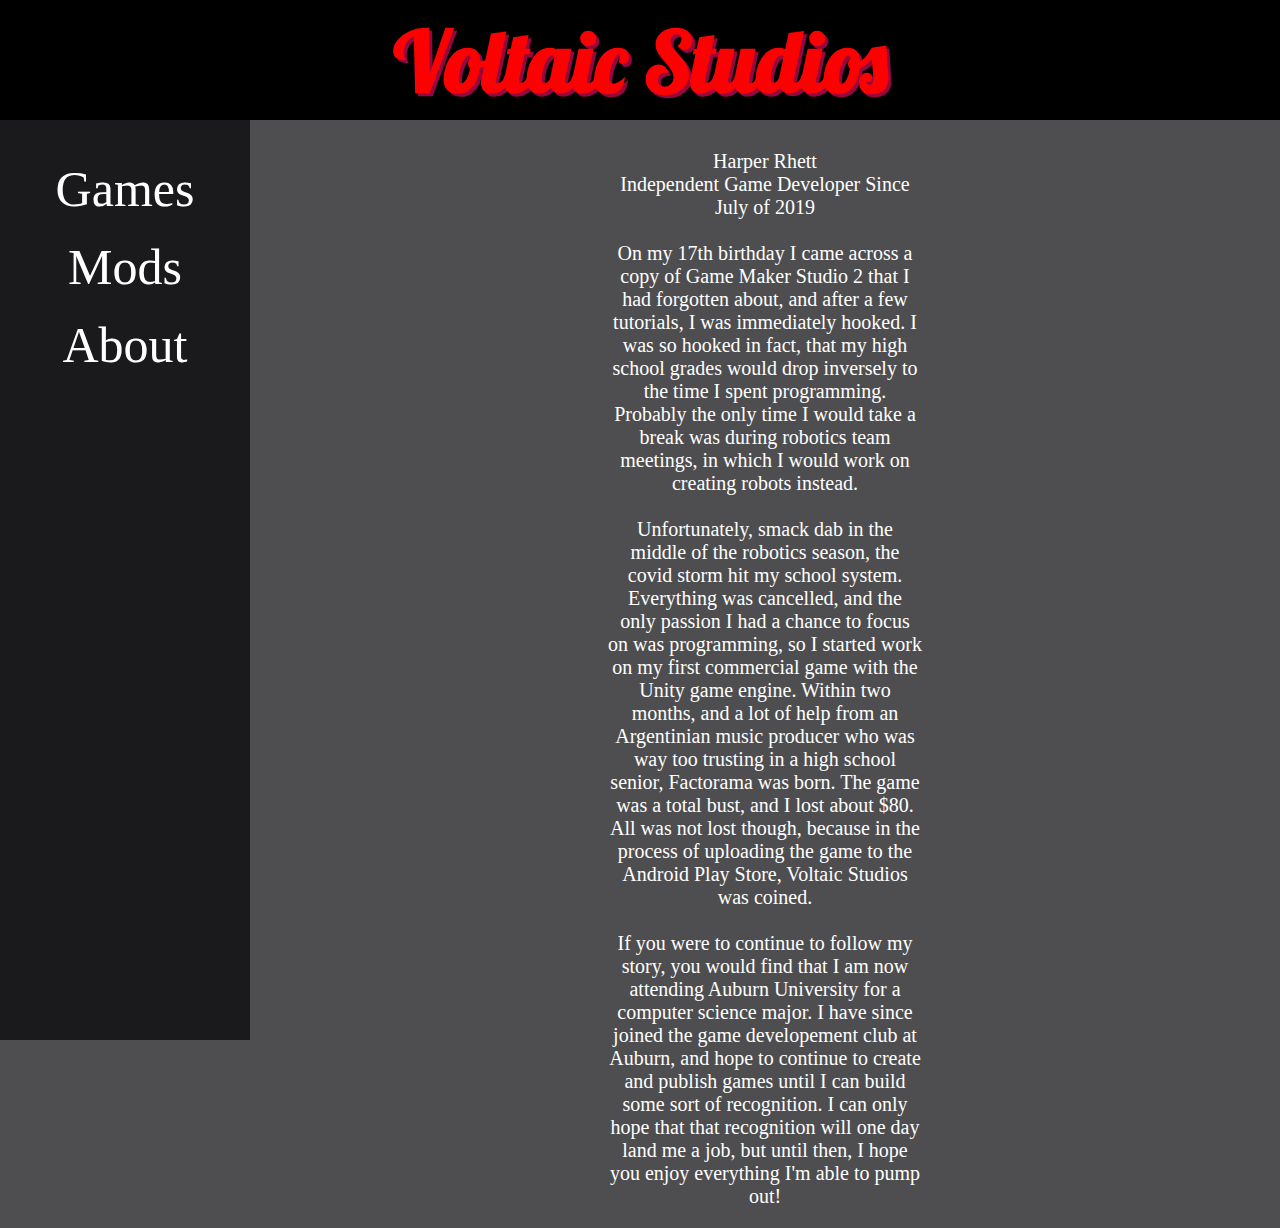
==== about.html @ b46fe1d9 "Added links to projects and also added Leap Theory" ====
<!DOCTYPE html>
<html>
	<!-- Import -->
	<link href="styling.css" rel="stylesheet" type="text/css">
	<script src="scripting.js"></script>
	<link href='https://fonts.googleapis.com/css?family=Lobster' rel='stylesheet'>
	<link href='https://fonts.googleapis.com/css?family=Concert One' rel='stylesheet'>
	<body>
		<!-- Title Header -->
		<div class="stickycontainer">
			<!-- Title -->
			<div class="stickytext">
				<h1>Voltaic Studios</h1>
			</div>
			
			<!-- Social media presence -->
			<div class="stickymedia">
				<a href="https://discord.gg/Nww2YnX" target="_blank"><img src="Images/Discord.png" width="50" height="50"></a>
				<a href="https://www.patreon.com/harperrhett" target="_blank"><img src="Images/Patreon.png" width="50" height="50"></a>
				<a href="https://twitter.com/HarperRhett1" target="_blank"><img src="Images/Twitter.png" width="50" height="50"></a>
				<a href="https://voltaia.itch.io/" target="_blank"><img src="Images/Itch.png" width="50" height="50"></a>
			</div>
		</div>
		
		<!-- Sidebar -->
		<div class="sidebar">
			<nav>
				<a href="index.html">Games</a>
				<a href="mods.html">Mods</a>
				<a href="about.html">About</a>
			</nav>
		</div>
		
		<!-- Page Content -->
		<div class="main">
			<div class="aboutcontainer">
				<p>
					Harper Rhett
					<br>
					Independent Game Developer Since July of 2019
					<br>
					<br>
					On my 17th birthday I came across a copy of Game Maker Studio 2 that I had forgotten about, and after a few tutorials, I was immediately hooked.
					I was so hooked in fact, that my high school grades would drop inversely to the time I spent programming.
					Probably the only time I would take a break was during robotics team meetings, in which I would work on creating robots instead.
					<br>
					<br>
					Unfortunately, smack dab in the middle of the robotics season, the covid storm hit my school system.
					Everything was cancelled, and the only passion I had a chance to focus on was programming, so I started work on my first commercial game with the Unity game engine.
					Within two months, and a lot of help from an Argentinian music producer who was way too trusting in a high school senior, Factorama was born.
					The game was a total bust, and I lost about $80.
					All was not lost though, because in the process of uploading the game to the Android Play Store, Voltaic Studios was coined.
					<br>
					<br>
					If you were to continue to follow my story, you would find that I am now attending Auburn University for a computer science major.
					I have since joined the game developement club at Auburn, and hope to continue to create and publish games until I can build some sort of recognition.
					I can only hope that that recognition will one day land me a job, but until then, I hope you enjoy everything I'm able to pump out!
				</p>
			</div>
		</div>
	</body>
</html>
---- styling.css ----
/* Colors:
- #111 or Sheer Black
- #1A1A1D or Dark Grey
- #4E4E50 or Grey
- #6F2232 or Dark Red
- #950740 or Velvet
- #C3073F or Shiny Red
- #66FCF1 or Light Blue
- #45A29E or Dark Blue
*/

/* The top of the page */
.stickycontainer {
	position: fixed;
	width: 100%;
	background-color: black;
	color: red;
	left: 0px;
	top: 0px;
	height: 120px;
}

/* Content for top of page */
.stickytext {
	margin: 0;
	position: absolute;
	top: 50%;
	left: 50%;
	transform: translate(-50%, -50%);
}

/* Social media presence for top of page */
.stickymedia {
	margin-left: 1300px;
	margin-top: 30px;
}

/* The sidebar */
.sidebar {
  height: 100%; /* Full-height: remove this if you want "auto" height */
  width: 250px; /* Set the width of the sidebar */
  position: fixed; /* Fixed Sidebar (stay in place on scroll) */
  z-index: 1; /* Stay on top */
  top: 0; /* Stay at the top */
  left: 0;
  background-color: #1A1A1D;
  overflow-x: hidden; /* Disable horizontal scroll */
  padding-top: 20px;
  margin-top: 120px; /* Size of sticky container at top */
}

/* Sidebar items */
.sidebar a {
  text-decoration: none;
  font-size: 50px;
  color: white;
  display: block;
  text-align: center;
  padding-top: 20px;
}

/* When you mouse over the navigation links, change their color */
.sidebar a:hover {
  color: #950740;
}

/* Page content */
.main {
	margin-top: 120px; /* Size of sticky container at top */
	margin-left: 250px; /* Same as the width of the sidebar */
}

/* About container */
.listcontainer {
	margin-right: 500px;
	padding-top:25px;
}

/* List item */
.listitem {
	background: #1A1A1D;
	background-size: 100%;
	background-position: center;
	background-repeat: no-repeat;
	left: 0px;
	text-indent: 25px;
	text-align: left;
	height: 175px;
	display: flex;
	justify-content: center;
	flex-direction: column;
	margin-left: 25px;
	margin-bottom: 25px;
	cursor: pointer;
	border: none;
	width: 750px;
}

/* List item hover effect */
.listitem:hover {
	border-style: dashed;
	border-color: #66FCF1;
}

/* List item on focus */
.listitem:focus {
	border-style: solid;
	border-color: #66FCF1;
}

/* Container for about section*/
.aboutcontainer {
	text-align: center;
	margin-left: 350px;
	margin-right: 350px;
	margin-top: 150px;
}

/* Text for explaining items such as games and mods */
.sidetext {
	margin-left: 1050px;
	margin-right: 50px;
	top: 125px;
	position: fixed;
}

/* Styling for body */
body {
	background: #4E4E50;
}

/* Header 1 */
h1 {
	font-size: 85px;
	color: red;
	font-family: 'Lobster';
	text-shadow: 3px 3px #950740;
}

/* Header 2*/
h2 {
	font-size: 75px;
	color: #66FCF1;
	font-family: 'Concert One';
	text-shadow: 3px 3px #45A29E;
}

/* Paragraph */
p {
	color: white;
	font-size: 20px;
}

/* Links */
a {
	text-decoration: none;
}

/* Hovering link */
a:hover {
	text-decoration-line: underline;
	text-decoration-color: #66FCF1;
}

/* Button on focus */
button:focus {
	outline: 0;
}
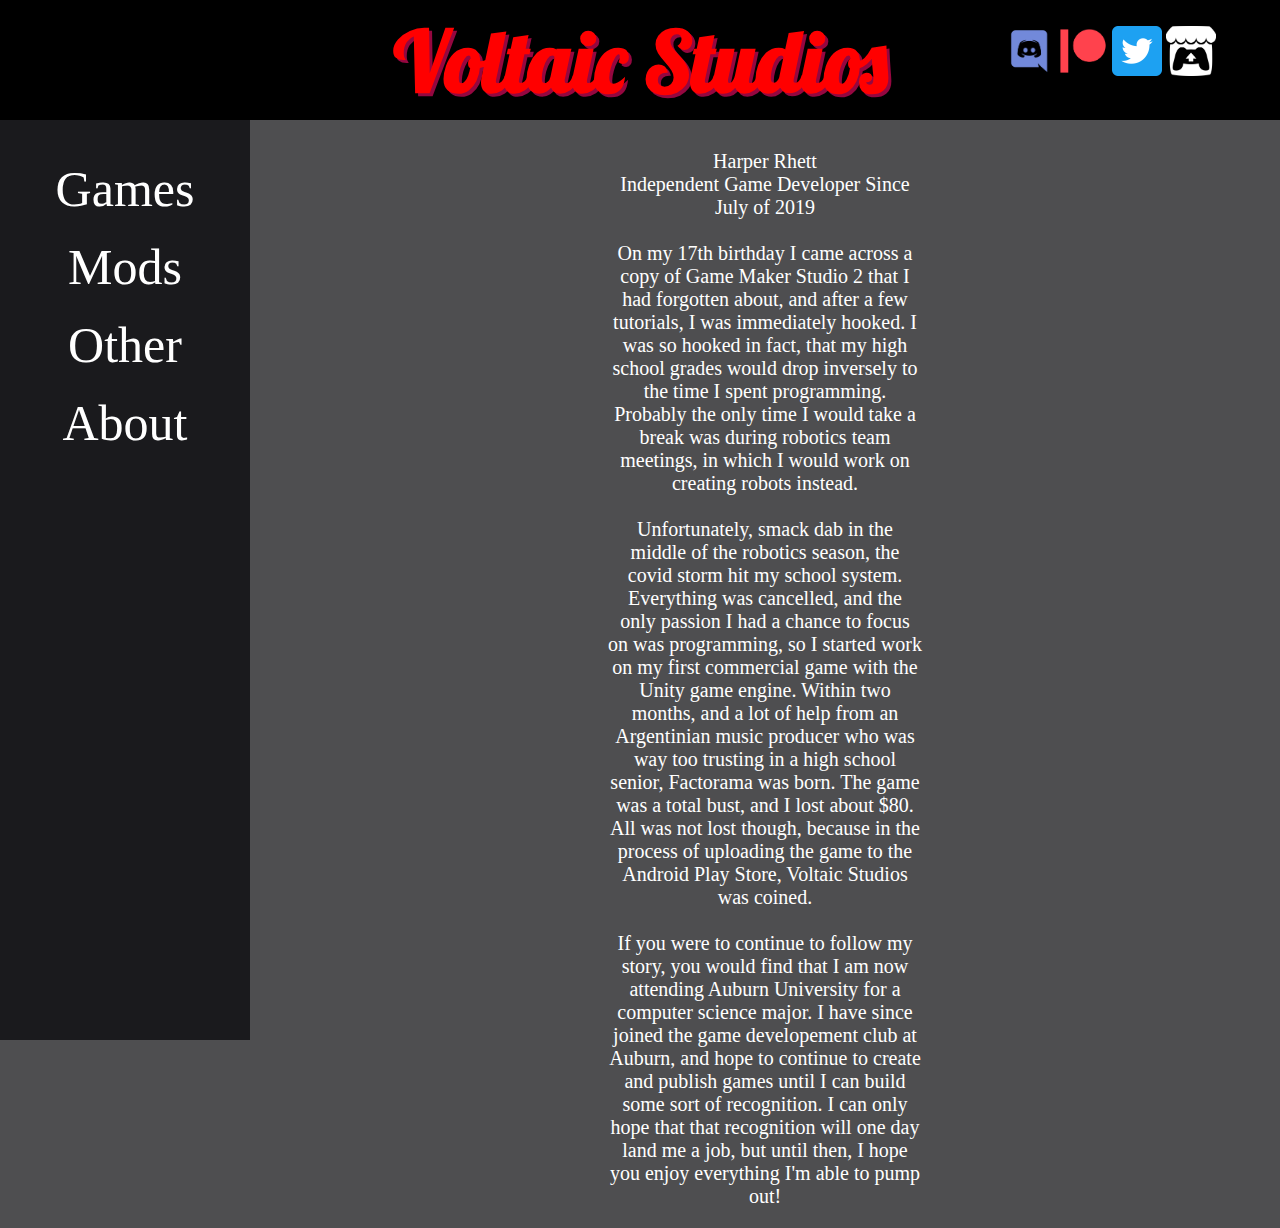
==== commit c58128be: "Added two entries." ====
--- a/about.html
+++ b/about.html
@@ -5,16 +5,21 @@
 	<script src="scripting.js"></script>
 	<link href='https://fonts.googleapis.com/css?family=Lobster' rel='stylesheet'>
 	<link href='https://fonts.googleapis.com/css?family=Concert One' rel='stylesheet'>
+	
+	<!-- Data -->
+	<head>
+		<Title>About Voltaic Studios</Title>
+	</head>
+	
+	<!-- Body -->
 	<body>
 		<!-- Title Header -->
-		<div class="stickycontainer">
+		<div class="sticky-container">
 			<!-- Title -->
-			<div class="stickytext">
-				<h1>Voltaic Studios</h1>
-			</div>
+			<h1 id="sticky-header">Voltaic Studios</h1>
 			
 			<!-- Social media presence -->
-			<div class="stickymedia">
+			<div class="sticky-media">
 				<a href="https://discord.gg/Nww2YnX" target="_blank"><img src="Images/Discord.png" width="50" height="50"></a>
 				<a href="https://www.patreon.com/harperrhett" target="_blank"><img src="Images/Patreon.png" width="50" height="50"></a>
 				<a href="https://twitter.com/HarperRhett1" target="_blank"><img src="Images/Twitter.png" width="50" height="50"></a>
@@ -23,18 +28,16 @@
 		</div>
 		
 		<!-- Sidebar -->
-		<div class="sidebar">
-			<nav>
-				<a href="index.html">Games</a>
-				<a href="mods.html">Mods</a>
-				<a href="about.html">About</a>
-			</nav>
-		</div>
+		<nav class="side-bar">
+			<a href="index.html">Games</a>
+			<a href="mods.html">Mods</a>
+			<a href="other.html">Other</a>
+			<a href="about.html">About</a>
+		</nav>
 		
 		<!-- Page Content -->
 		<div class="main">
-			<div class="aboutcontainer">
-				<p>
+				<p id="about-container">
 					Harper Rhett
 					<br>
 					Independent Game Developer Since July of 2019
@@ -57,6 +60,5 @@
 					I can only hope that that recognition will one day land me a job, but until then, I hope you enjoy everything I'm able to pump out!
 				</p>
 			</div>
-		</div>
 	</body>
 </html>
--- a/styling.css
+++ b/styling.css
@@ -10,7 +10,7 @@
 */
 
 /* The top of the page */
-.stickycontainer {
+.sticky-container {
 	position: fixed;
 	width: 100%;
 	background-color: black;
@@ -21,8 +21,8 @@
 }
 
 /* Content for top of page */
-.stickytext {
-	margin: 0;
+#sticky-header {
+	margin: auto;
 	position: absolute;
 	top: 50%;
 	left: 50%;
@@ -30,13 +30,14 @@
 }
 
 /* Social media presence for top of page */
-.stickymedia {
-	margin-left: 1300px;
-	margin-top: 30px;
+.sticky-media {
+	float: right;
+	margin-right: 5%;
+	margin-top: 2%;
 }
 
 /* The sidebar */
-.sidebar {
+.side-bar {
   height: 100%; /* Full-height: remove this if you want "auto" height */
   width: 250px; /* Set the width of the sidebar */
   position: fixed; /* Fixed Sidebar (stay in place on scroll) */
@@ -50,7 +51,7 @@
 }
 
 /* Sidebar items */
-.sidebar a {
+.side-bar a {
   text-decoration: none;
   font-size: 50px;
   color: white;
@@ -60,7 +61,7 @@
 }
 
 /* When you mouse over the navigation links, change their color */
-.sidebar a:hover {
+.side-bar a:hover {
   color: #950740;
 }
 
@@ -71,13 +72,13 @@
 }
 
 /* About container */
-.listcontainer {
+.list-container {
 	margin-right: 500px;
 	padding-top:25px;
 }
 
 /* List item */
-.listitem {
+.list-item {
 	background: #1A1A1D;
 	background-size: 100%;
 	background-position: center;
@@ -97,27 +98,26 @@
 }
 
 /* List item hover effect */
-.listitem:hover {
+.list-item:hover {
 	border-style: dashed;
 	border-color: #66FCF1;
 }
 
 /* List item on focus */
-.listitem:focus {
+.list-item:focus {
 	border-style: solid;
 	border-color: #66FCF1;
 }
 
 /* Container for about section*/
-.aboutcontainer {
-	text-align: center;
+#about-container {
 	margin-left: 350px;
 	margin-right: 350px;
 	margin-top: 150px;
 }
 
 /* Text for explaining items such as games and mods */
-.sidetext {
+#side-text {
 	margin-left: 1050px;
 	margin-right: 50px;
 	top: 125px;
@@ -145,10 +145,17 @@
 	text-shadow: 3px 3px #45A29E;
 }
 
+/* Highlighted header 2 */
+h2:hover {
+	text-decoration-line: underline;
+	text-decoration-color: #66FCF1;
+}
+
 /* Paragraph */
 p {
 	color: white;
 	font-size: 20px;
+	text-align: center;
 }
 
 /* Links */
@@ -156,12 +163,6 @@
 	text-decoration: none;
 }
 
-/* Hovering link */
-a:hover {
-	text-decoration-line: underline;
-	text-decoration-color: #66FCF1;
-}
-
 /* Button on focus */
 button:focus {
 	outline: 0;
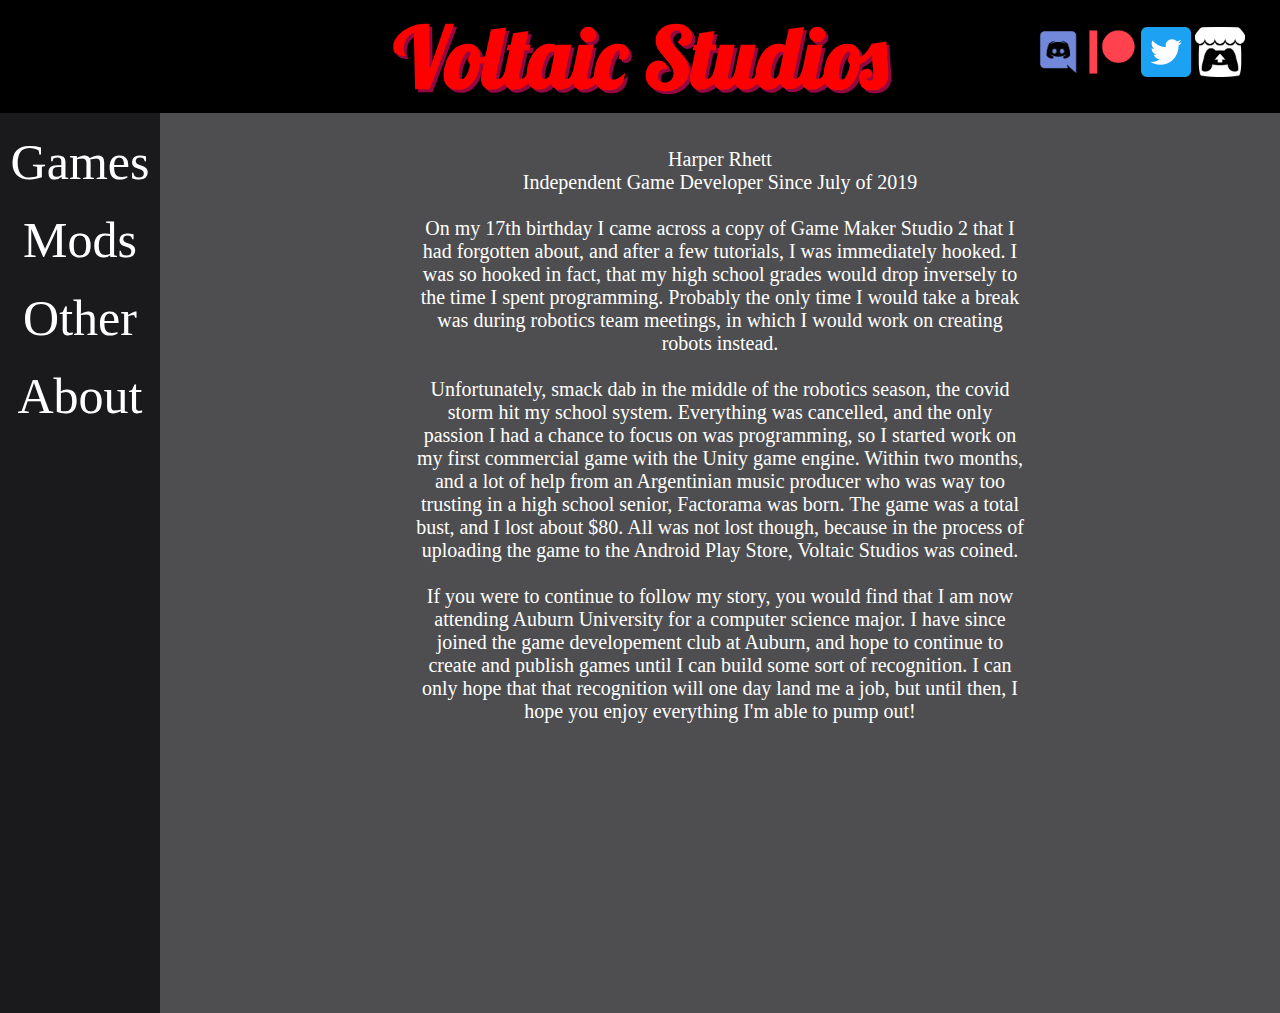
==== commit d0e734fe: "Fixed most box model stuff" ====
--- a/about.html
+++ b/about.html
@@ -37,7 +37,8 @@
 		
 		<!-- Page Content -->
 		<div class="main">
-				<p id="about-container">
+			<div class="about-container">
+				<p>
 					Harper Rhett
 					<br>
 					Independent Game Developer Since July of 2019
@@ -60,5 +61,6 @@
 					I can only hope that that recognition will one day land me a job, but until then, I hope you enjoy everything I'm able to pump out!
 				</p>
 			</div>
+		</div>
 	</body>
 </html>
--- a/styling.css
+++ b/styling.css
@@ -9,128 +9,199 @@
 - #45A29E or Dark Blue
 */
 
+/* CSS Ordering:
+- Visuals
+- Position
+- Margin
+- Padding
+- Size
+- Other
+*/
+
 /* The top of the page */
 .sticky-container {
+	/* Visuals */
+	background-color: black;
+	z-index: 1;
+
+	/* Position */
 	position: fixed;
-	width: 100%;
-	background-color: black;
-	color: red;
-	left: 0px;
-	top: 0px;
-	height: 120px;
+	left: 0%;
+	top: 0%;
+
+	/* Size */
+	width: 100vw;
+	height: 12.5vh;
 }
 
 /* Content for top of page */
 #sticky-header {
-	margin: auto;
-	position: absolute;
+	/* Position */
+	position: absolute;
+	transform: translate(-50%, -50%);
 	top: 50%;
 	left: 50%;
-	transform: translate(-50%, -50%);
+
+	/* Margin */
+	margin: auto;
 }
 
 /* Social media presence for top of page */
 .sticky-media {
+	/* Position */
 	float: right;
-	margin-right: 5%;
-	margin-top: 2%;
+	transform: translate(-35px, 3vh);
+
+	/* Margin 
+	margin-right: 3vw;
+	margin-top: 3.5vh;*/
 }
 
 /* The sidebar */
 .side-bar {
-  height: 100%; /* Full-height: remove this if you want "auto" height */
-  width: 250px; /* Set the width of the sidebar */
-  position: fixed; /* Fixed Sidebar (stay in place on scroll) */
-  z-index: 1; /* Stay on top */
-  top: 0; /* Stay at the top */
-  left: 0;
-  background-color: #1A1A1D;
-  overflow-x: hidden; /* Disable horizontal scroll */
-  padding-top: 20px;
-  margin-top: 120px; /* Size of sticky container at top */
+	/* Visuals */
+	background-color: #1A1A1D;
+
+	/* Position */
+	position: fixed;
+	top: 12.5vh;
+	left: 0%;
+
+	/* Size */
+	height: 100vh;
+	width: 12.5vw;
 }
 
 /* Sidebar items */
 .side-bar a {
-  text-decoration: none;
-  font-size: 50px;
-  color: white;
-  display: block;
-  text-align: center;
-  padding-top: 20px;
+	/* Visuals */
+	text-decoration: none;
+	font-size: 50px;
+	color: white;
+	display: block;
+	text-align: center;
+
+	/* Padding */
+	padding-top: 20px;
 }
 
 /* When you mouse over the navigation links, change their color */
 .side-bar a:hover {
-  color: #950740;
+	/* Visuals */
+  	color: #950740;
 }
 
 /* Page content */
 .main {
-	margin-top: 120px; /* Size of sticky container at top */
-	margin-left: 250px; /* Same as the width of the sidebar */
+	/* Position */
+	margin-top: 12.5vh;
+	margin-left: 12.5vw;
+
+	/* Size */
+	height: 100%;
 }
 
 /* About container */
 .list-container {
-	margin-right: 500px;
-	padding-top:25px;
+	/* Position */
+	position: absolute;
+	
+	/* Margin */
+	margin-right: 40%;
+
+	/* Padding */
+	padding: 15px;
 }
 
 /* List item */
 .list-item {
+	/* Visuals */
 	background: #1A1A1D;
+	background-repeat: no-repeat;
+	background-position: center;
 	background-size: 100%;
-	background-position: center;
-	background-repeat: no-repeat;
-	left: 0px;
+	cursor: pointer;
+	border: none;
 	text-indent: 25px;
 	text-align: left;
+
+	/* Margin */
+	margin-bottom: 15px;
+
+	/* Padding */
+	padding: 0%;
+
+	/* Size */
+	width: 100%;
 	height: 175px;
-	display: flex;
+	
+	/* Other */
 	justify-content: center;
 	flex-direction: column;
-	margin-left: 25px;
-	margin-bottom: 25px;
-	cursor: pointer;
-	border: none;
-	width: 750px;
 }
 
 /* List item hover effect */
 .list-item:hover {
+	/* Visuals */
 	border-style: dashed;
 	border-color: #66FCF1;
 }
 
 /* List item on focus */
 .list-item:focus {
+	/* Visuals */
 	border-style: solid;
 	border-color: #66FCF1;
 }
 
-/* Container for about section*/
-#about-container {
-	margin-left: 350px;
-	margin-right: 350px;
-	margin-top: 150px;
-}
-
 /* Text for explaining items such as games and mods */
-#side-text {
-	margin-left: 1050px;
-	margin-right: 50px;
-	top: 125px;
-	position: fixed;
+.side-text {
+	/* Position */
+	position: absolute;
+
+	/* Margin */
+	margin-left: 47.5%;
+
+	/* Padding */
+	padding: 15px;
+}
+
+/* Container for about section */
+.about-container {
+	/* Position */
+	position: absolute;
+
+	/* Padding */
+	padding-top: 15px;
+	padding-right: 20%;
+	padding-left: 20%;
+}
+
+/* Description of items */
+#description {
+	/* Size */
+	width: 100%;
 }
 
 /* Styling for body */
 body {
+	/* Visuals */
 	background: #4E4E50;
+	
+	/* Position */
+	position: absolute;
+
+	/* Margin */
+	margin: 0%;
+
+	/* Size */
+	width: 100%;
+	height: 100%;
 }
 
 /* Header 1 */
 h1 {
+	/* Visuals */
 	font-size: 85px;
 	color: red;
 	font-family: 'Lobster';
@@ -139,6 +210,7 @@
 
 /* Header 2*/
 h2 {
+	/* Visuals */
 	font-size: 75px;
 	color: #66FCF1;
 	font-family: 'Concert One';
@@ -147,12 +219,14 @@
 
 /* Highlighted header 2 */
 h2:hover {
+	/* Visuals */
 	text-decoration-line: underline;
 	text-decoration-color: #66FCF1;
 }
 
 /* Paragraph */
 p {
+	/* Visuals */
 	color: white;
 	font-size: 20px;
 	text-align: center;
@@ -160,10 +234,12 @@
 
 /* Links */
 a {
+	/* Visuals */
 	text-decoration: none;
 }
 
 /* Button on focus */
 button:focus {
+	/* Visuals */
 	outline: 0;
 }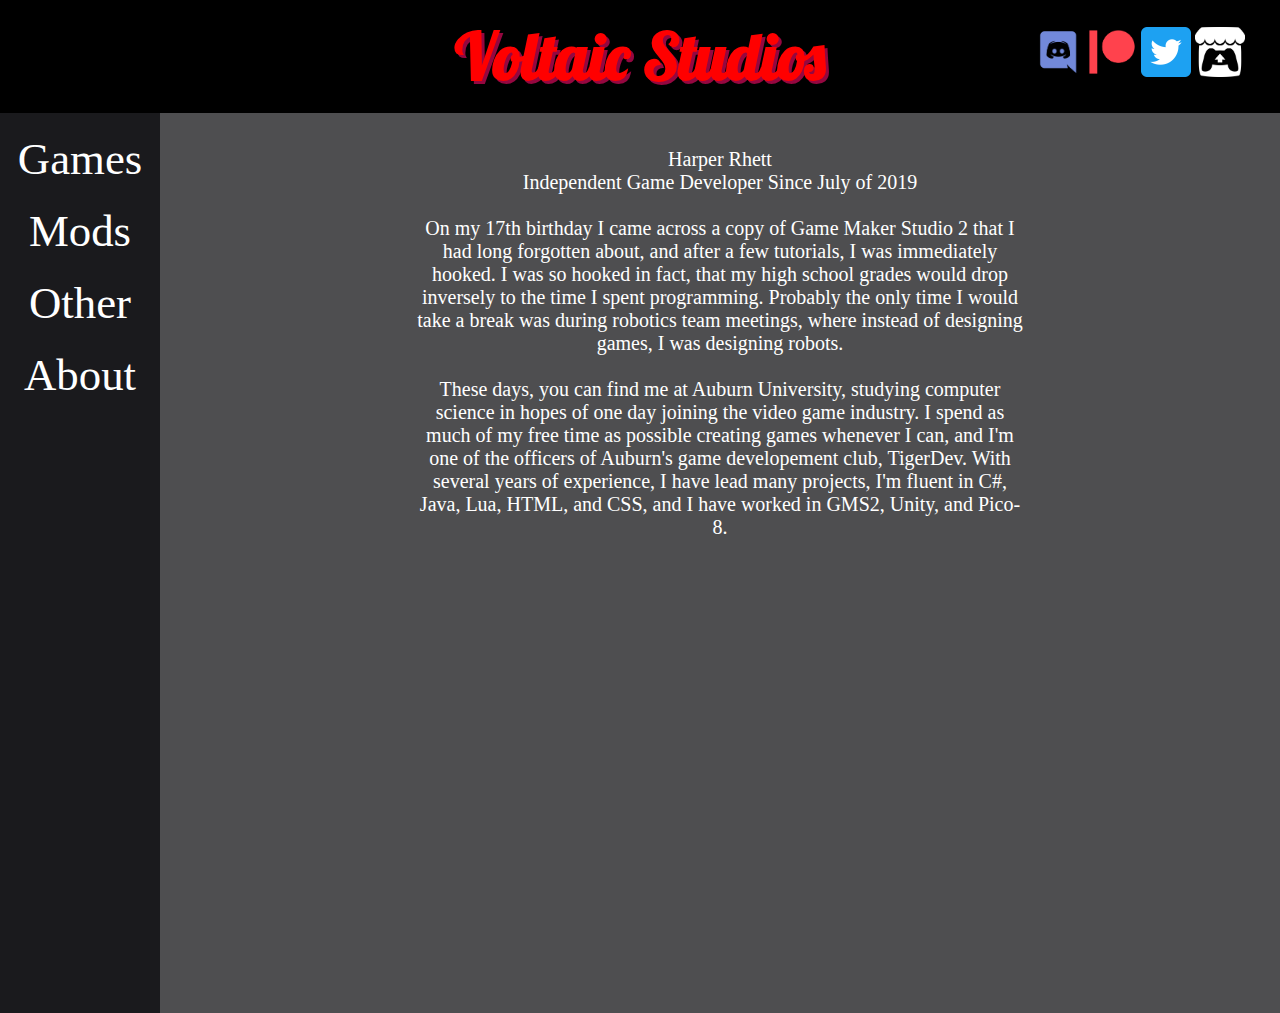
==== commit f6eb518e: "Big update, almost finished" ====
--- a/about.html
+++ b/about.html
@@ -44,21 +44,14 @@
 					Independent Game Developer Since July of 2019
 					<br>
 					<br>
-					On my 17th birthday I came across a copy of Game Maker Studio 2 that I had forgotten about, and after a few tutorials, I was immediately hooked.
+					On my 17th birthday I came across a copy of Game Maker Studio 2 that I had long forgotten about, and after a few tutorials, I was immediately hooked.
 					I was so hooked in fact, that my high school grades would drop inversely to the time I spent programming.
-					Probably the only time I would take a break was during robotics team meetings, in which I would work on creating robots instead.
+					Probably the only time I would take a break was during robotics team meetings, where instead of designing games, I was designing robots.
 					<br>
 					<br>
-					Unfortunately, smack dab in the middle of the robotics season, the covid storm hit my school system.
-					Everything was cancelled, and the only passion I had a chance to focus on was programming, so I started work on my first commercial game with the Unity game engine.
-					Within two months, and a lot of help from an Argentinian music producer who was way too trusting in a high school senior, Factorama was born.
-					The game was a total bust, and I lost about $80.
-					All was not lost though, because in the process of uploading the game to the Android Play Store, Voltaic Studios was coined.
-					<br>
-					<br>
-					If you were to continue to follow my story, you would find that I am now attending Auburn University for a computer science major.
-					I have since joined the game developement club at Auburn, and hope to continue to create and publish games until I can build some sort of recognition.
-					I can only hope that that recognition will one day land me a job, but until then, I hope you enjoy everything I'm able to pump out!
+					These days, you can find me at Auburn University, studying computer science in hopes of one day joining the video game industry.
+					I spend as much of my free time as possible creating games whenever I can, and I'm one of the officers of Auburn's game developement club, TigerDev.
+					With several years of experience, I have lead many projects, I'm fluent in C#, Java, Lua, HTML, and CSS, and I have worked in GMS2, Unity, and Pico-8.
 				</p>
 			</div>
 		</div>
--- a/styling.css
+++ b/styling.css
@@ -51,10 +51,6 @@
 	/* Position */
 	float: right;
 	transform: translate(-35px, 3vh);
-
-	/* Margin 
-	margin-right: 3vw;
-	margin-top: 3.5vh;*/
 }
 
 /* The sidebar */
@@ -76,7 +72,7 @@
 .side-bar a {
 	/* Visuals */
 	text-decoration: none;
-	font-size: 50px;
+	font-size: 3.5vw;
 	color: white;
 	display: block;
 	text-align: center;
@@ -103,11 +99,8 @@
 
 /* About container */
 .list-container {
-	/* Position */
-	position: absolute;
-	
-	/* Margin */
-	margin-right: 40%;
+	/* Margin */
+	margin-right: 45%;
 
 	/* Padding */
 	padding: 15px;
@@ -157,7 +150,8 @@
 /* Text for explaining items such as games and mods */
 .side-text {
 	/* Position */
-	position: absolute;
+	position: fixed;
+	top: 12.5vh;
 
 	/* Margin */
 	margin-left: 47.5%;
@@ -202,13 +196,13 @@
 /* Header 1 */
 h1 {
 	/* Visuals */
-	font-size: 85px;
+	font-size: 5vw;
 	color: red;
 	font-family: 'Lobster';
 	text-shadow: 3px 3px #950740;
 }
 
-/* Header 2*/
+/* Header 2 */
 h2 {
 	/* Visuals */
 	font-size: 75px;
@@ -217,8 +211,8 @@
 	text-shadow: 3px 3px #45A29E;
 }
 
-/* Highlighted header 2 */
-h2:hover {
+/* Header 2 link hover */
+a:hover h2 {
 	/* Visuals */
 	text-decoration-line: underline;
 	text-decoration-color: #66FCF1;
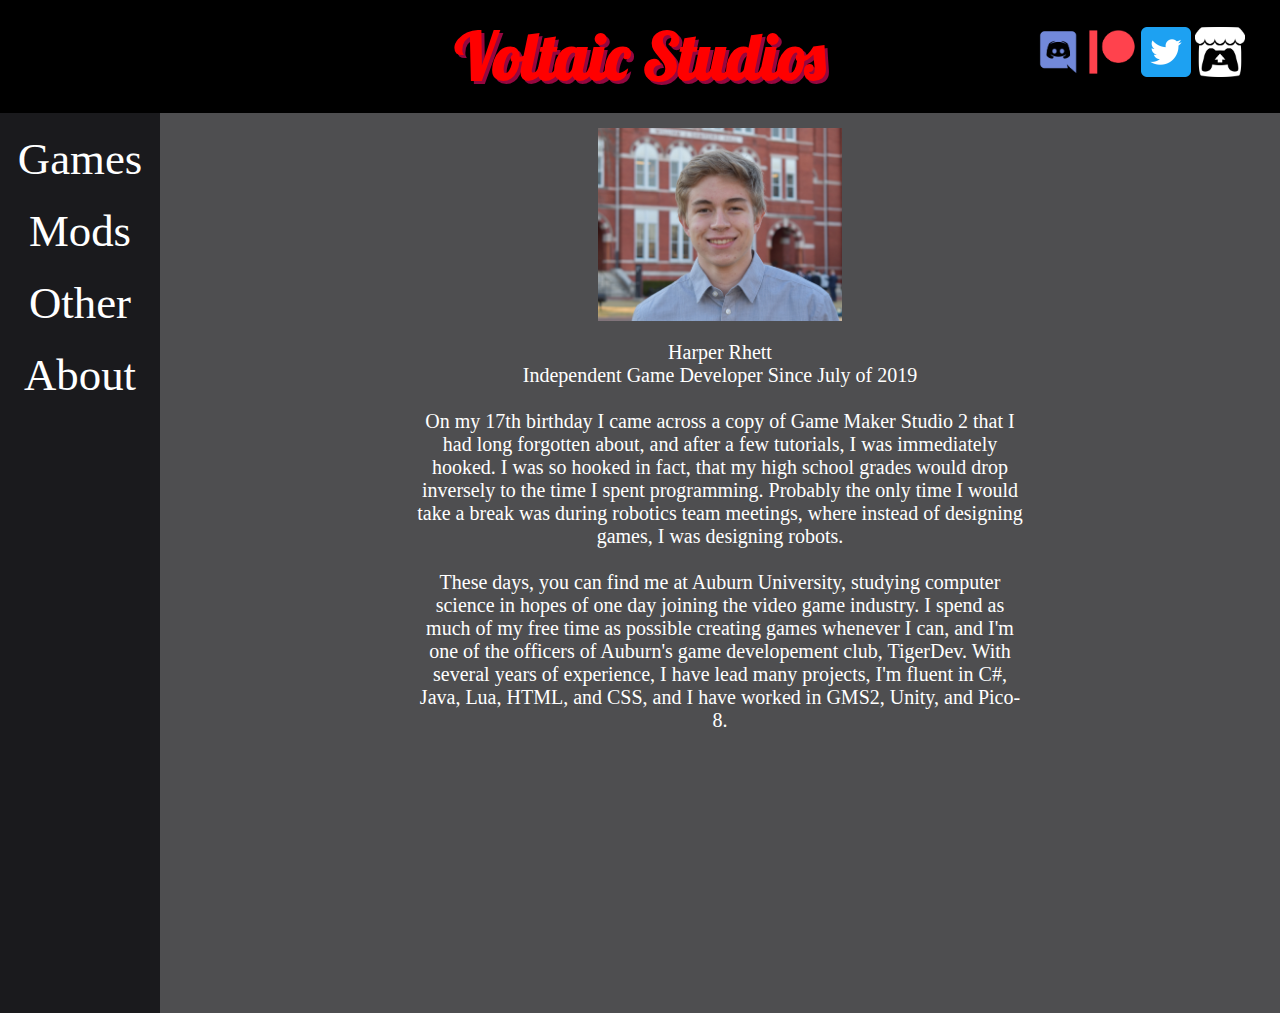
==== commit 8e5c2ccc: "Profile pic added" ====
--- a/about.html
+++ b/about.html
@@ -38,6 +38,7 @@
 		<!-- Page Content -->
 		<div class="main">
 			<div class="about-container">
+				<img src="Images/Harper.jpg" alt="Harper" id="profile">
 				<p>
 					Harper Rhett
 					<br>
--- a/styling.css
+++ b/styling.css
@@ -177,6 +177,19 @@
 	width: 100%;
 }
 
+/* Profile picture */
+#profile {
+	/* Visuals */
+	display: block;
+
+	/* Size */
+	width: 40%;
+
+	/* Margin */
+	margin-left: auto;
+	margin-right: auto;
+}
+
 /* Styling for body */
 body {
 	/* Visuals */
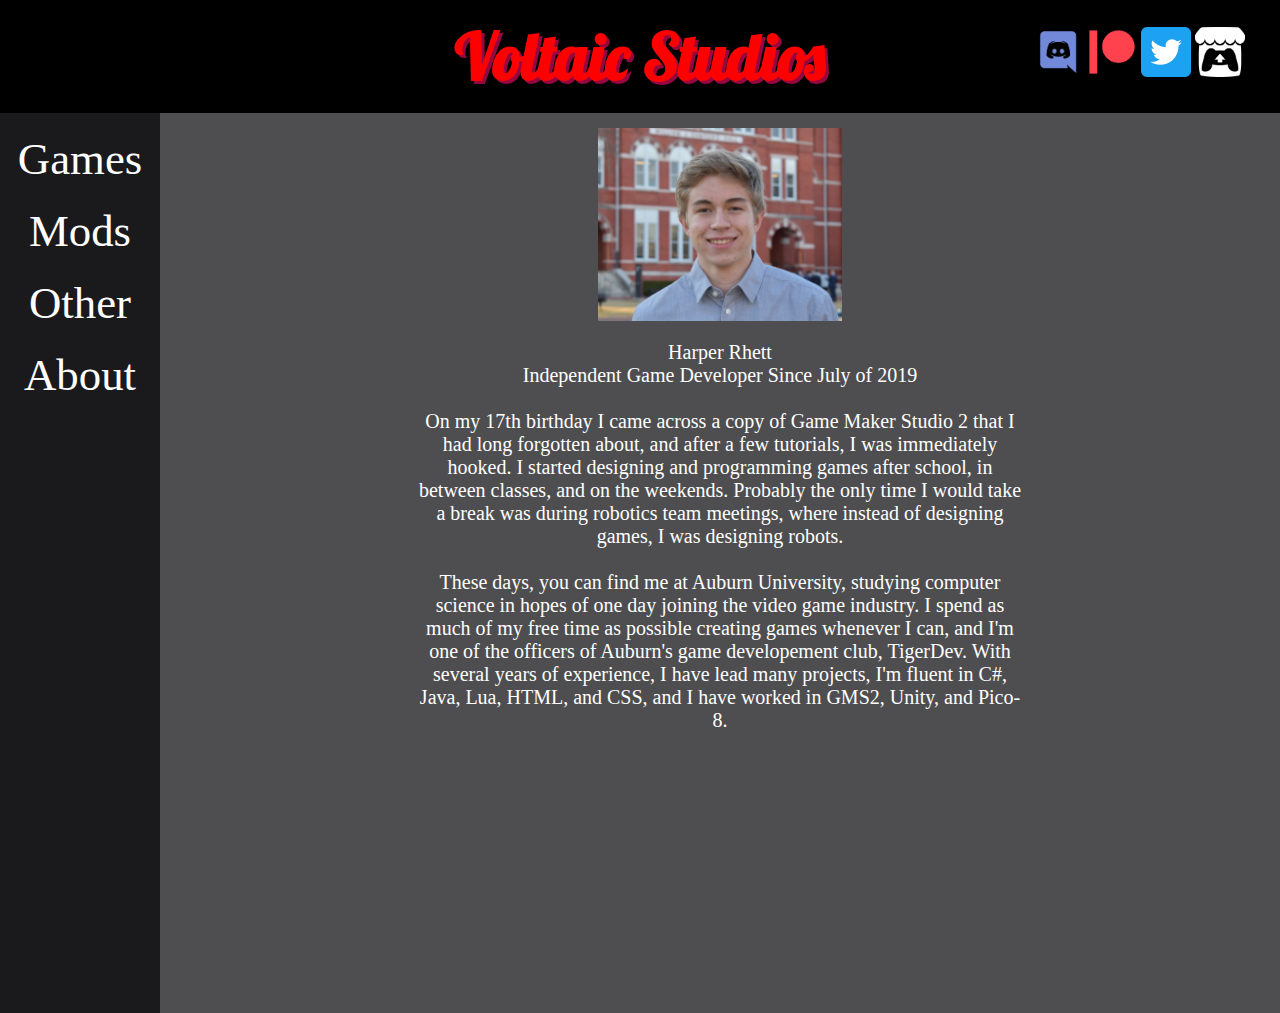
==== commit 1a1cc4bb: "Updated Font and a Description" ====
--- a/about.html
+++ b/about.html
@@ -46,7 +46,7 @@
 					<br>
 					<br>
 					On my 17th birthday I came across a copy of Game Maker Studio 2 that I had long forgotten about, and after a few tutorials, I was immediately hooked.
-					I was so hooked in fact, that my high school grades would drop inversely to the time I spent programming.
+					I started designing and programming games after school, in between classes, and on the weekends.
 					Probably the only time I would take a break was during robotics team meetings, where instead of designing games, I was designing robots.
 					<br>
 					<br>
--- a/styling.css
+++ b/styling.css
@@ -218,7 +218,7 @@
 /* Header 2 */
 h2 {
 	/* Visuals */
-	font-size: 75px;
+	font-size: 5vw;
 	color: #66FCF1;
 	font-family: 'Concert One';
 	text-shadow: 3px 3px #45A29E;
